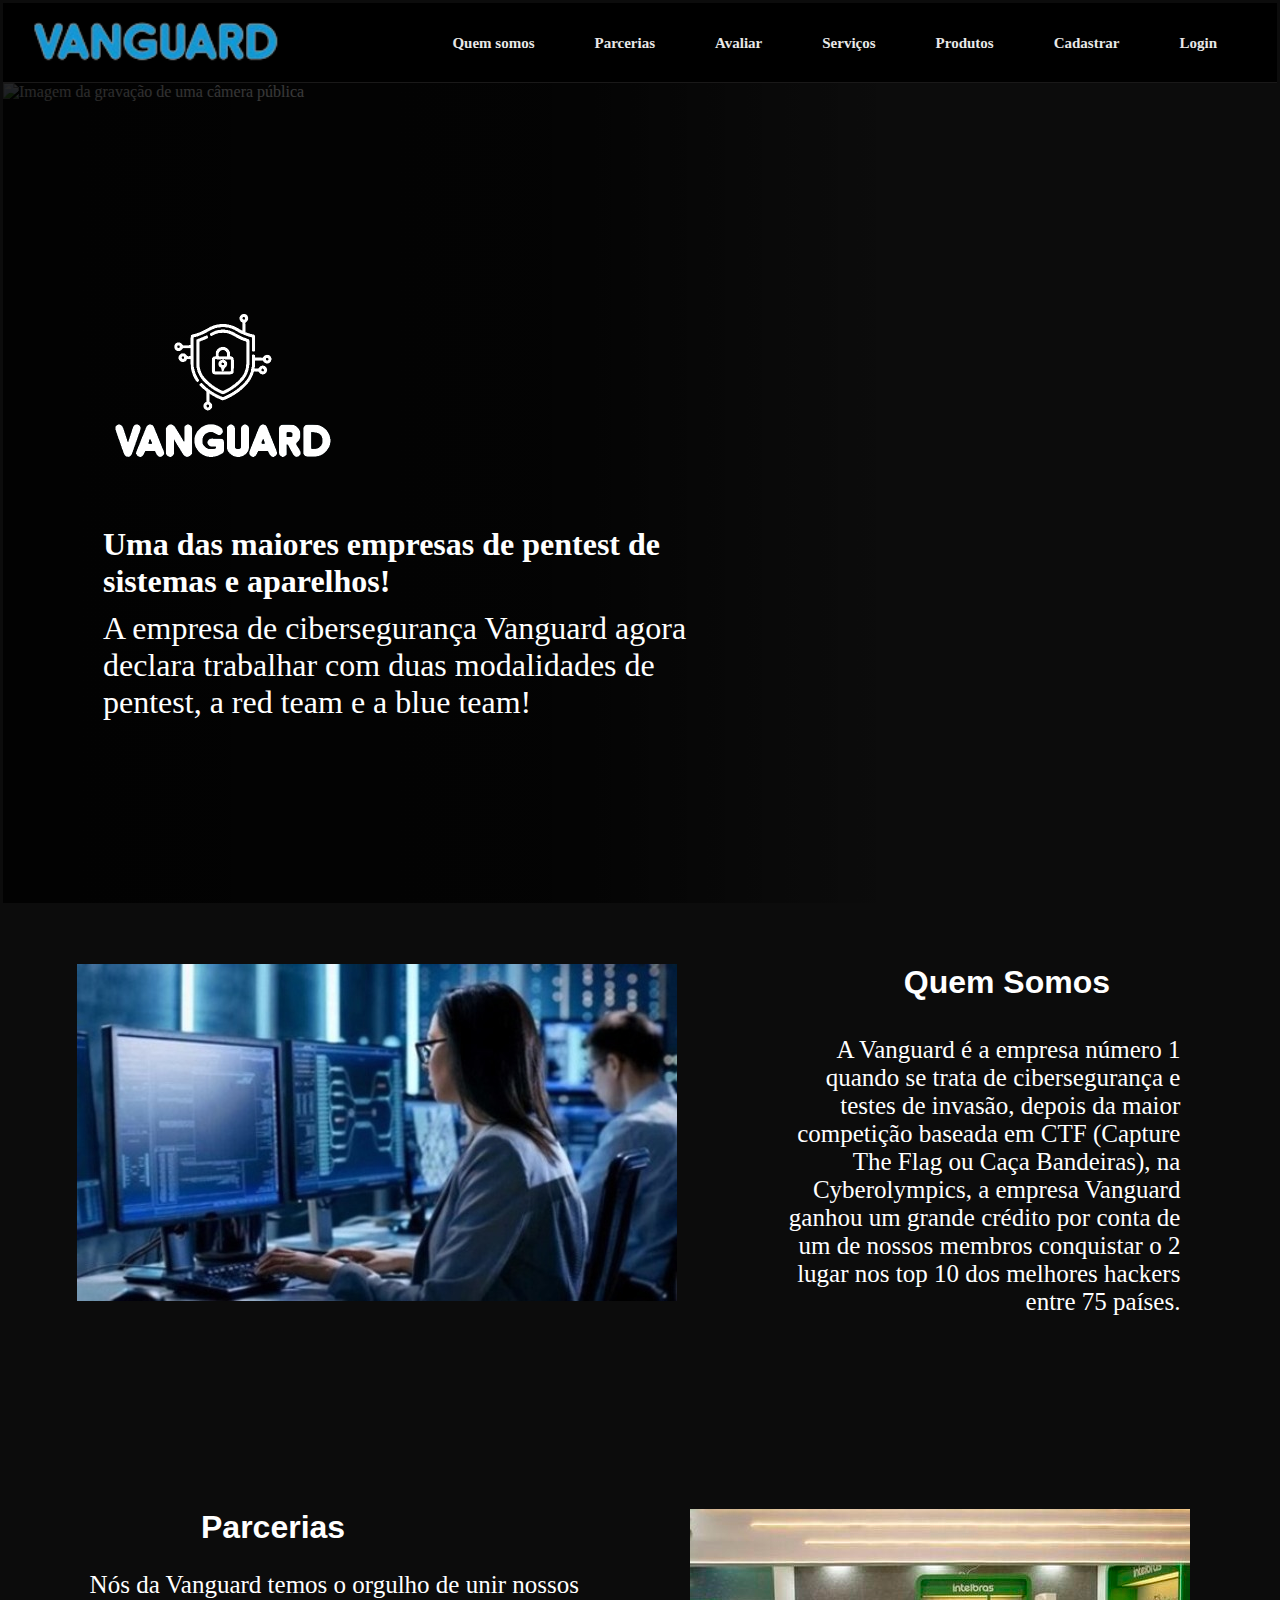
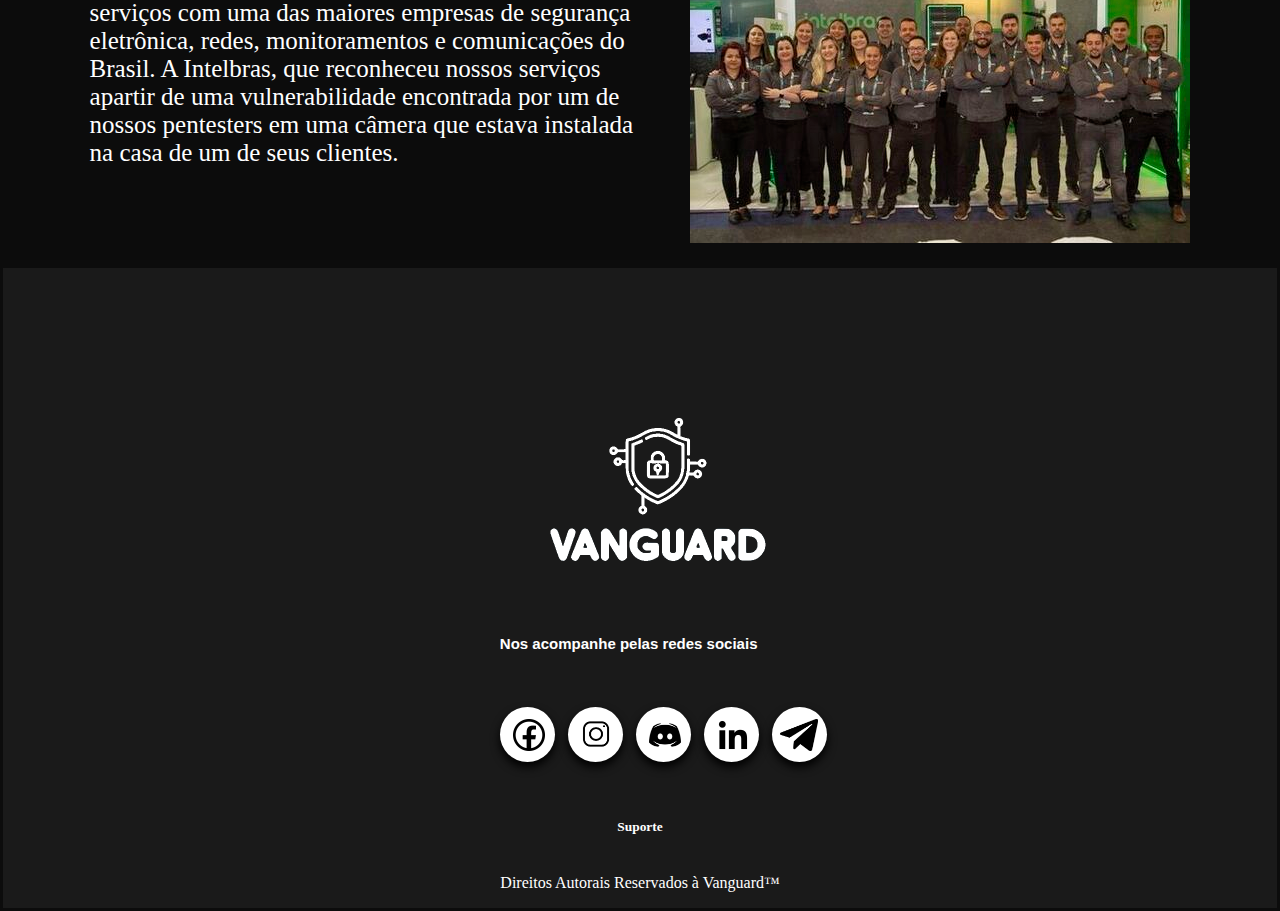
==== index.html @ 25ab02f2 "Add files via upload" ====
<!DOCTYPE html>
<html lang="pt-br">

<head>
    <meta charset="UTF-8">
    <meta name="viewport" content="width=device-width, initial-scale=1.0">
    <title>Vanguard | Segurança eletrônica e testes de segurança</title>
    <link rel="shortcut icon" href="src/imagem/icones/escudo.png" type="image/x-icon">
    <link rel="stylesheet" href="src/css/index.css">
    <link rel="stylesheet" href="src/css/style-index.css">
    <link rel="stylesheet" href="src/css/responsividade/responsivo.css">
    <link href="https://fonts.cdnfonts.com/css/milestone-one" rel="stylesheet">
    <link href="https://fonts.cdnfonts.com/css/codygoon" rel="stylesheet">

</head>

<body>
    <header class="cabecalho">
        <div class="logo">
            <img src="src/imagem/logos/VanguardLogo - titulo.png" alt="Logo da Vanguard" />
        </div>

        <button id="OpenMenu">&#9776;</button>

        <nav id="menu">
            <button id="CloseMenu">X</button>
            <ul class="menu">
                <li>
                    <a class="btn-quem-somos" href="#quem-somos" onclick="scrollToSection('quem-somos')">Quem somos</a>

                </li>
                <li>
                    <a class="btn-parcerias" href="#parcerias">Parcerias</a>
                </li>
                <li>
                    <a class="btn-avaliar" href="#avaliar">Avaliar</a>
                </li>
                <li>
                    <a class="btn-servicos" href="servicos.html">Serviços</a>
                </li>
                <li>
                    <a href="produtos.html" target="_blank">Produtos</a>
                </li>
                <li>
                    <a href="cadastro.html"> Cadastrar</a>
                </li>
                <li>
                    <a class="btn-login" href="login.html">Login</a>
                </li>

            </ul>
        </nav>
    </header>
    <main class="home" id="home">

        <img class="imagem-fundo" src="src/imagem/fundo_cascavel.jpeg" alt="Imagem da gravação de uma câmera pública">

        <div class="informacoes">

            <img src="src/imagem/logos/VanguardLogo-Escuro.png" alt="Logo da Vanguard com o escudo eletrônico">
            <h1 class="titulo">
                Uma das maiores empresas de pentest de sistemas e aparelhos!
            </h1>
            <p class="texto">
                A empresa de cibersegurança Vanguard agora declara trabalhar com duas modalidades de pentest, a red team e a blue team!
            </p>
        </div>

    </main>


    <section class="sessoes">
        <div class="quem-somos">
            <img class="equipe-vanguard" src="src/imagem/equipe1.png"
                alt="equipe da Vanguard testando vulnerabilidades">

            <div class="group">
                <h1 class="titulo-quem-somos" id="quem-somos">
                    Quem Somos
                </h1>
                <p class="texto">
                    A Vanguard é a empresa número 1 quando se trata de cibersegurança e testes de invasão, depois da
                    maior
                    competição baseada em CTF (Capture The Flag ou Caça Bandeiras), na Cyberolympics, a empresa Vanguard
                    ganhou um
                    grande crédito por conta de um de nossos membros conquistar o 2 lugar nos top 10 dos melhores
                    hackers entre
                    75 países.
                </p>
            </div>
        </div>
        <div class="parcerias">
            <img class="parcerias-img" src="src/imagem/parceria.jpg" alt="Equipe da Intelbras">
            <h1 class="titulo-parcerias" id="parcerias">Parcerias</h1>
            <p class="texto">
                Nós da Vanguard temos o orgulho de unir nossos serviços com uma das maiores empresas de segurança
                eletrônica, redes, monitoramentos e comunicações do Brasil. A Intelbras, que reconheceu nossos serviços
                apartir de uma vulnerabilidade encontrada por um de nossos pentesters em uma câmera que estava instalada
                na casa de um de seus clientes.
            </p>
        </div>



    </section>

    <footer class="roda-pe">

        <img src="src/imagem/logos/VanguardLogo-Escuro.png" alt="logo da Vanguard" class="logo">



        <h5 class="subtitulo">
            Nos acompanhe pelas redes sociais
        </h5>


        <div class="social_media">

            <a href="facebook link" id="facebook" title="Facebook" target="_blank"><img
                    src="src/imagem/icones/Facebook.png" alt="botão do perfil do facebook da Vanguard"></a>

            <a href="instagram link" id="instagram" title="Instagram" target="_blank"><img
                    src="src/imagem/icones/instagram.png" alt="botão do perfil do instagram da Vanguard"></a>

            <a href="discord" title="discord" id="discord" target="_blank"><img src="src/imagem/icones/discord.png"
                    alt="botão do chat do discord da Vanguard "></a>

            <a href="linkedin" title="linkedin" id="linkedin" target="_blank"><img src="src/imagem/icones/linkedin.png"
                    alt="botão do perfil do linkedin da Vanguard"></a>

            <a href="telegram" title="telegram" id="telegram" target="_blank"><img src="src/imagem/icones/telegram.png"
                    alt="botão do chat do telegram da Vanguard"></a>

        </div>
        <div class="opcoes">
            <div class="lista">
                <a href="mailto:g3hunterbugs@gmail.com?subject=Mensagem para Vanguard de um cliente&body=Preciso de ajuda">
                    <h6>Suporte</h6>
                </a>
            </div>
        </div>
        </div>
        <p id="copyright">
            Direitos Autorais Reservados à Vanguard&#8482;
        </p>
    </footer>
    <script src="src/js/index.js"></script>
    <script src="src/js/avaliar.js"></script>
</body>

</html>
---- src/css/index.css ----
* {
    margin: 0;
    padding: 0;
    box-sizing: border-box;
}
body {
    overflow-x: hidden;
    background: black;
    margin: 3px;
    flex: 1 1 100vw;
    flex-wrap: wrap;
}

ul {
    list-style: none;
}

a {
    text-decoration: none;
    color: inherit;
}

#OpenMenu, #CloseMenu {
    border: none;
    background: none;
    font-size: 30px;
    font-weight: bold;
    padding: 0px 5px 0px 5px;
    cursor: pointer;
    display: none;
}
---- src/css/style-index.css ----
body {
    background-color: rgb(12, 12, 12);
    color: #fff;
}

html {
    scroll-behavior: smooth;
}

.cabecalho {
    height: 80px;
    background-color: rgb(0, 0, 0);
    display: flex;
    flex: 1 1 100vw;
    justify-content: space-between;
    align-items: center;
    padding: 0 30px;
    border-bottom: 1px solid rgb(26, 25, 25);
}

.cabecalho .logo {
    display: flex;
    gap: 30px;
    height: 55px;
}

.cabecalho .menu {
    display: flex;
    flex: 1 1 200px;
    align-items: center;
    justify-content: flex-end;
}


.cabecalho .menu li a {
    padding: 30px;
    color: #e8e8e8;
    font-weight: bolder;
    font-size: 15px;
    font-family: 'Codygoon';
}

.cabecalho .menu li a:hover {
    border-bottom: 2px solid white;

}

.home {
    display: flex;
    position: relative;
    min-height: calc(100vh - 80px);
    overflow: hidden;
}

.home::before {
    content: "";
    position: absolute;
    top: 0;
    left: 0;
    width: 100%;
    height: 100%;
    opacity: 1;
    z-index: 1;
}



.home::after {
    content: '';
    position: absolute;
    height: 100%;
    width: 100%;
    background: linear-gradient(90deg, rgba(0, 0, 0, .85), rgba(0, 0, 0, .7) 45%, transparent 70%);
}

.home .imagem-fundo {
    width: 100%;
    object-fit: cover;
}


.home:hover::before {
    background-color: rgba(0, 0, 0, 0);
}


.home .informacoes {
    position: absolute;
    z-index: 1;
    min-height: calc(100vh - 80px);
    display: flex;
    flex-direction: column;
    justify-content: center;
    gap: 10px;
    padding: 80px 80px 80px 100px;
    max-width: 780px;
}

.home .informacoes img {
    max-width: 250px;
}

.home .informacoes .titulo {
    font-family: 'Codygoon';

}

.home .informacoes .texto {
    font-family: 'Milestone One';
    font-size: xx-large;
}

.sessoes {
    margin: 2%;
}

.btn-quem-somos {

    transition: transform 0.5s ease-in-out;

}

.sessoes .quem-somos .titulo-quem-somos {
    text-align: center;
    margin-left: 60%;
    border-radius: 6px;
    font-family: 'Codygoon', sans-serif;
    margin-top: 5%;
}

.sessoes .quem-somos .texto {
    border-radius: 6px;
    text-align: right;
    font-size: larger;
    margin-top: 2%;
    margin-left: 60%;
    padding: 10px 10px 10px 10px;
    font-family: 'Milestone One';
}

.sessoes .quem-somos .equipe-vanguard {
    float: left;
    transition: transform 0.5s ease-out;
    margin-bottom: 9%;
    margin-left: 4%;
    position: relative;

}

.sessoes .quem-somos .equipe-vanguard:hover {

    transform: translateY(-5px);
    transition: 0.5s ease, transform 0.5s ease;
    box-shadow: 5px 5px 10px rgb(11, 81, 220);
    transform: scale(1.1);
}

.sessoes .group .texto {
    display: flex;
    margin-right: 5%;
    font-size: 25px;
    gap: 32px;
}

.sessoes .parcerias .titulo-parcerias {
    text-align: center;
    padding-top: 15%;
    margin-right: 60%;
    border-radius: 6px;
    font-family: 'Codygoon', sans-serif;
}


.sessoes .parcerias .texto {
    text-align: left;
    font-size: 25px;
    margin-top: 2%;
    margin-right: 50%;
    margin-left: 5%;
    font-family: 'Milestone One';
}

.sessoes .parcerias .parcerias-img {
    float: right;
    margin-top: 15%;
    margin-bottom: 2%;
    margin-right: 5%;
    transition: transform 0.5s ease-out;
    position: relative;
}


.sessoes .parcerias .parcerias-img:hover {
    transform: translateY(-5px);
    transition: 0.5s ease, transform 0.5s ease;
    box-shadow: 5px 5px 10px rgb(0, 167, 42);
    transform: scale(1.1);
}

/*avaliação início*/

.sessoes .avaliar .titulo {
    display: flex;
    justify-content: center;
    align-items: center;
    font-family: 'Codygoon';
    margin-top: 20%;
    font-size: 4pc;
}

.sessoes .avaliar .avaliacao {
    display: flex;
    justify-content: center;
}

.sessoes .avaliar .avaliacao .star-icon {
    list-style-type: none;
    font-size: 3pc;
    cursor: pointer;
    color: #FFE500;
}

.sessoes .avaliar .avaliacao .star-icon::before {
    content: "\2606";
    /*cheio*/
}

.sessoes .avaliar .avaliacao:hover .star-icon::before {
    content: "\2605";
}

.sessoes .avaliar .avaliacao .star-icon:hover~.star-icon::before {
    content: "\2606";
}



/*avaliação fim*/

/*parte 1*/

.sessoes .comentarios,
.sessoes .comentarios2 {
    display: grid;
    background: rgb(0, 0, 0);
    background: linear-gradient(0deg, rgba(0, 0, 0, 1) 0%, rgba(0, 6, 15, 1) 53%, rgba(0, 8, 25, 1) 100%);
    margin: 5px;
    margin-top: 50px;
    border-radius: 5px;
    border: 1px solid #fff;
}

.sessoes .comentarios .usuario1 .foto,
.sessoes .comentarios2 .usuario1 .foto {
    position: relative;
    display: flex;
    z-index: 1000;
    top: -60px;
    margin-left: 13px;
    width: 85px;
    height: 85px;
    border-radius: 50%;
    border: 2px solid #fff;
}

.sessoes.comentarios .usuario1 .efeito,
.sessoes .comentarios2 .usuario1 .efeito {
    border-radius: 30px;
    width: 100%;
    height: 100%;
    display: flex;
    justify-content: center;
    align-items: center;
    z-index: -2;

}



.sessoes .comentarios .usuario1 .efeito::after,
.sessoes .comentarios2 .usuario1 .efeito::after {
    content: '';
    display: block;
    width: 25px;
    height: 25px;
    padding-top: 3%;
    padding-left: 3%;
    background-color: rgb(59, 137, 254);
    border-radius: 4px;
}

.sessoes .comentarios .usuario1 .efeito2::after,
.sessoes .comentarios2 .usuario1 .efeito2::after {
    content: '';
    position: relative;
    display: flex;
    width: 25px;
    height: 25px;
    margin-top: -7%;
    margin-left: 5%;
    padding-right: 1%;
    padding-bottom: 1pc;
    background-color: #0010bc;
    border-radius: 4px;
}




.sessoes .comentarios .usuario1 .nome,
.sessoes .comentarios2 .usuario1 .nome {
    display: flex;
    justify-content: center;
    margin-top: -2%;
    margin-bottom: 5%;
    font-size: 25px;
    font-family: 'codygoon';

}

.sessoes .comentarios .usuario1 .estrela,
.sessoes .comentarios2 .usuario1 .estrela {
    display: flex;
    color: #FFE500;
    justify-content: center;
    align-items: center;
}

.sessoes .comentarios .usuario1 .comentario,
.sessoes .comentarios2 .usuario1 .comentario {
    margin: 2px 1px 2px 1px;
    margin-top: 3%;
    justify-content: center;
    text-align: center;
    align-items: center;
    margin-bottom: 2%;
    font-family: 'Milestone One';
    font-size: 20px;
}

/* parte 2*/

.roda-pe {
    height: 40pc;
    display: grid;
    margin: auto;
    width: 100%;
    padding-top: 3%;
    flex: 1 1 100vw;
    background-color: #1a1a1a;
}

.roda-pe .opcoes {
    display: flex;
    justify-content: center;
}



.roda-pe .opcoes .lista {
    display: flex;
    font-size: 20px;
    font-family: 'Codygoon';
    justify-content: center;
    text-align: center;
    align-items: center;

}

.roda-pe .opcoes .lista a {
    margin: 1pc;
    margin-bottom: 2pc;
    margin-top: 2pc;
}

.roda-pe .opcoes .lista a:hover {
    transform: translateY(-5px);
    transition: background-color 0.2s ease, transform 0.2s ease;
}

.roda-pe .logo {
    margin-left: 42%;
    margin-top: 4pc;
    width: 250px;
}



.roda-pe .social_media {
    display: flex;
    position: relative;
    align-items: center;
    margin-left: 38%;
}

.roda-pe .subtitulo {
    display: flex;
    margin-left: 39%;
    margin-bottom: 2pc;
    font-size: 15px;
    text-align: center;
    font-family: 'Codygoon', sans-serif;

}

.roda-pe .social_media a {
    position: relative;
    display: flex;
    margin-left: 13px;
    margin-bottom: 10px;
    justify-content: center;
    align-items: center;
    text-align: center;
    padding: 2px 2px 1px 5px;
    background-color: #ffffff;
    width: 55px;
    height: 55px;
    border-radius: 50%;
    box-shadow: 0 5px 10px rgb(0, 0, 0);
}

.roda-pe .social_media img {
    height: 2pc;

}

.roda-pe .social_media #telegram img {
    margin-right: 5px;

}

.roda-pe .social_media #facebook:hover {
    transform: scale(1.1);
    /*
    background: rgb(255, 255, 255);
    background: linear-gradient(31deg, rgba(255, 255, 255, 1) 0%, rgba(98, 223, 255, 1) 23%, rgba(0, 172, 255, 1) 44%, rgba(47, 128, 255, 1) 74%, rgba(81, 91, 255, 1) 100%);
    */
    background: rgb(64, 167, 255);
    background: linear-gradient(35deg, rgba(64, 167, 255, 1) 0%, rgba(0, 82, 255, 1) 100%);
}

.roda-pe .social_media #instagram:hover {
    transform: scale(1.1);
    background: rgb(255, 209, 0);
    background: linear-gradient(23deg, rgba(255, 209, 0, 1) 0%, rgba(255, 136, 0, 1) 22%, rgba(227, 4, 4, 1) 53%, rgba(185, 6, 178, 1) 78%);
}

.roda-pe .social_media #discord:hover {
    transform: scale(1.1);
    background: rgb(87, 81, 255);
    background: linear-gradient(35deg, rgba(87, 81, 255, 1) 0%, rgba(157, 95, 255, 1) 100%);
}

.roda-pe .social_media #linkedin:hover {
    transform: scale(1.1);
    background: rgb(32, 104, 255);
    background: linear-gradient(35deg, rgba(32, 104, 255, 1) 0%, rgba(69, 60, 255, 1) 100%);
}

.roda-pe .social_media #telegram:hover {
    transform: scale(1.1);
    background: rgb(64, 187, 255);
    background: linear-gradient(35deg, rgba(64, 187, 255, 1) 0%, rgba(0, 147, 255, 1) 100%);
}

/*
 Cores que variam de acordo com a rede social (sombra da imagem)
*/

.roda-pe .social_media #facebook:hover img {
    transform: scale(1.1);
    transition: 0.3s ease, transform 0.3s ease;
    filter: drop-shadow(3px 3px rgb(5, 98, 144));
}

.roda-pe .social_media #instagram:hover img {
    transform: scale(1.1);
    transition: 0.3s ease, transform 0.3s ease;
    filter: drop-shadow(3px 3px rgb(95, 32, 32));
}


.roda-pe .social_media #discord:hover img {
    transform: scale(1.1);
    transition: 0.3s ease, transform 0.3s ease;
    filter: drop-shadow(3px 3px rgb(57, 32, 95));
}

.roda-pe .social_media #linkedin:hover img {
    transform: scale(1.1);
    transition: 0.3s ease, transform 0.3s ease;
    filter: drop-shadow(3px 3px rgb(32, 36, 95));
}

.roda-pe .social_media #telegram:hover img {
    transform: scale(1.1);
    transition: 0.3s ease, transform 0.3s ease;
    filter: drop-shadow(3px 3px rgb(22, 68, 105));
}



.roda-pe #copyright {
    font-family: 'Codygoon';
    color: #fff;
    text-align: center;
}
---- src/css/responsividade/responsivo.css ----
@media only screen and (max-width: 717px) {

    header {
        order: 0;
    }

    main {
        height: auto;
        order: 1;
    }

    footer {
        order: 3;
    }
}


@media only screen and (max-width: 1245) {
    * {
        overflow-x: hidden;
    }

}

/* maior*/
@media only screen and (max-width: 1250px) {

    body {
        overflow-x: hidden;
    }

    #OpenMenu,
    #CloseMenu {
        display: block;
    }

    #OpenMenu {
        margin-left: auto;
        color: white;
    }

    #CloseMenu {
        position: fixed;
        right: 15px;
        top: 15px;
        color: white;
    }

    #menu {
        z-index: 2;
        position: absolute;
        flex-direction: column;
        width: 100vw;
        height: 200%;
        background: rgb(0, 26, 36);
        background: linear-gradient(90deg, rgba(0, 26, 36, 1) 0%, rgba(16, 16, 16, 1) 49%, rgba(0, 26, 36, 1) 100%);
        align-items: center;
        font-size: medium;
        display: none;
        opacity: 1;
        transition: 0.3s;
    }


    #menu .menu {
        margin: 26px;
        margin-bottom: 90px;
        flex-direction: column;
    }

    #menu .menu li {
        display: flex;
        padding: 5px;
        justify-content: center;
    }

    #menu .menu li:hover {
        font-family: 'Codygoon', sans-serif;
        border-radius: 20px;
        background-color: rgba(0, 36, 40, 0.258);
        transform: translateY(10px);
        transition: background-color 0.2s ease, transform 0.2s ease;
    }


    .cabecalho .logo {
        height: 50px;

    }

    .home::after {
        content: '';
        position: absolute;
        height: 100%;
        width: 100%;
        background: linear-gradient(90deg, rgba(0, 0, 0, .85), rgba(0, 0, 0, .7) 80%, transparent 100%);

    }

    .home .imagem-fundo {
        height: 50pc;

    }

    .home .informacoes {
        padding: 5px;
    }

    .home .informacoes .texto,
    .home .informacoes .titulo {
        padding-right: 10%;
        padding: 3%;
    }

    .sessoes .quem-somos {
        display: grid;
    }


    .sessoes .quem-somos .equipe-vanguard {
        height: 200px;
        margin-top: 3%;
        margin-left: 12%;
    }

    .sessoes .quem-somos .texto,
    .sessoes .quem-somos .titulo-quem-somos {
        margin-left: 1pc;
        text-align: center;
        justify-content: center;
        align-items: center;
    }

    .sessoes .quem-somos .titulo-quem-somos {
        margin-left: 1pc;

    }

    .sessoes .parcerias {
        display: grid;
    }

    .sessoes .parcerias .titulo-parcerias,
    .sessoes .parcerias .texto {
        margin-right: 1pc;
        text-align: center;
        justify-content: center;
        align-items: center;
    }

    .sessoes .parcerias .titulo-parcerias {
        margin-left: 1pc;

    }

    .sessoes .avaliar .titulo {
        font-size: 50px;

    }

    .sessoes .parcerias .parcerias-img {
        height: 250px;
        margin-left: 3pc;
    }

    .sessoes .comentarios,
    .sessoes .comentarios2 {
        display: grid;
    }

    .sessoes .comentarios .usuario1 .foto,
    .sessoes .comentarios2 .usuario1 .foto {
        justify-content: center;
        align-items: center;
        margin-top: 8%;
        margin-left: 40%;
    }

    .sessoes .comentarios .usuario1 .efeito::after,
    .sessoes .comentarios2 .usuario1 .efeito::after {
        display: flex;
        margin-left: 50%;
        margin-top: 3%;
        padding-right: 4%;
        height: 8px;
        border-radius: 40px;
    }



    .sessoes .comentarios .usuario1 .efeito2::after,
    .sessoes .comentarios2 .usuario1 .efeito2::after {
        display: flex;
        margin-bottom: 10%;
        margin-left: 38%;
        margin-top: -20%;
        padding-left: 8%;
        height: 8px;
        border-radius: 40px;
    }


    .roda-pe {
        display: grid;
        margin: 2px;
        align-items: center;
        justify-content: center;
        padding: 1pc;
    }

    .roda-pe .logo {
        justify-content: center;
        align-items: center;
        margin-left: 7pc;

    }

    .roda-pe .social_media {
        width: 50%;
        margin-left: 7pc;
        justify-content: center;
        align-items: center;
    }

    .roda-pe .subtitulo {
        margin-left: 4pc;
    }

    .roda-pe .social_media a {
        padding: 1px 9px 2px 9px;
        width: 50px;
        height: 50px;
    }

    .roda-pe .social_media img {
        justify-content: center;
        align-items: center;
    }

}


@media only screen and (max-width: 718px) {
    body {
        overflow-x: hidden;
    }

    .cabecalho .logo {
        height: 30px;
    }


}

@media only screen and (max-width: 717px) {
    .roda-pe {
        height: 150px;
    }

}

@media only screen and (max-width:700px) {
    body {
        overflow-x: hidden;
    }
    .roda-pe {
        height: 40pc;
    }
}
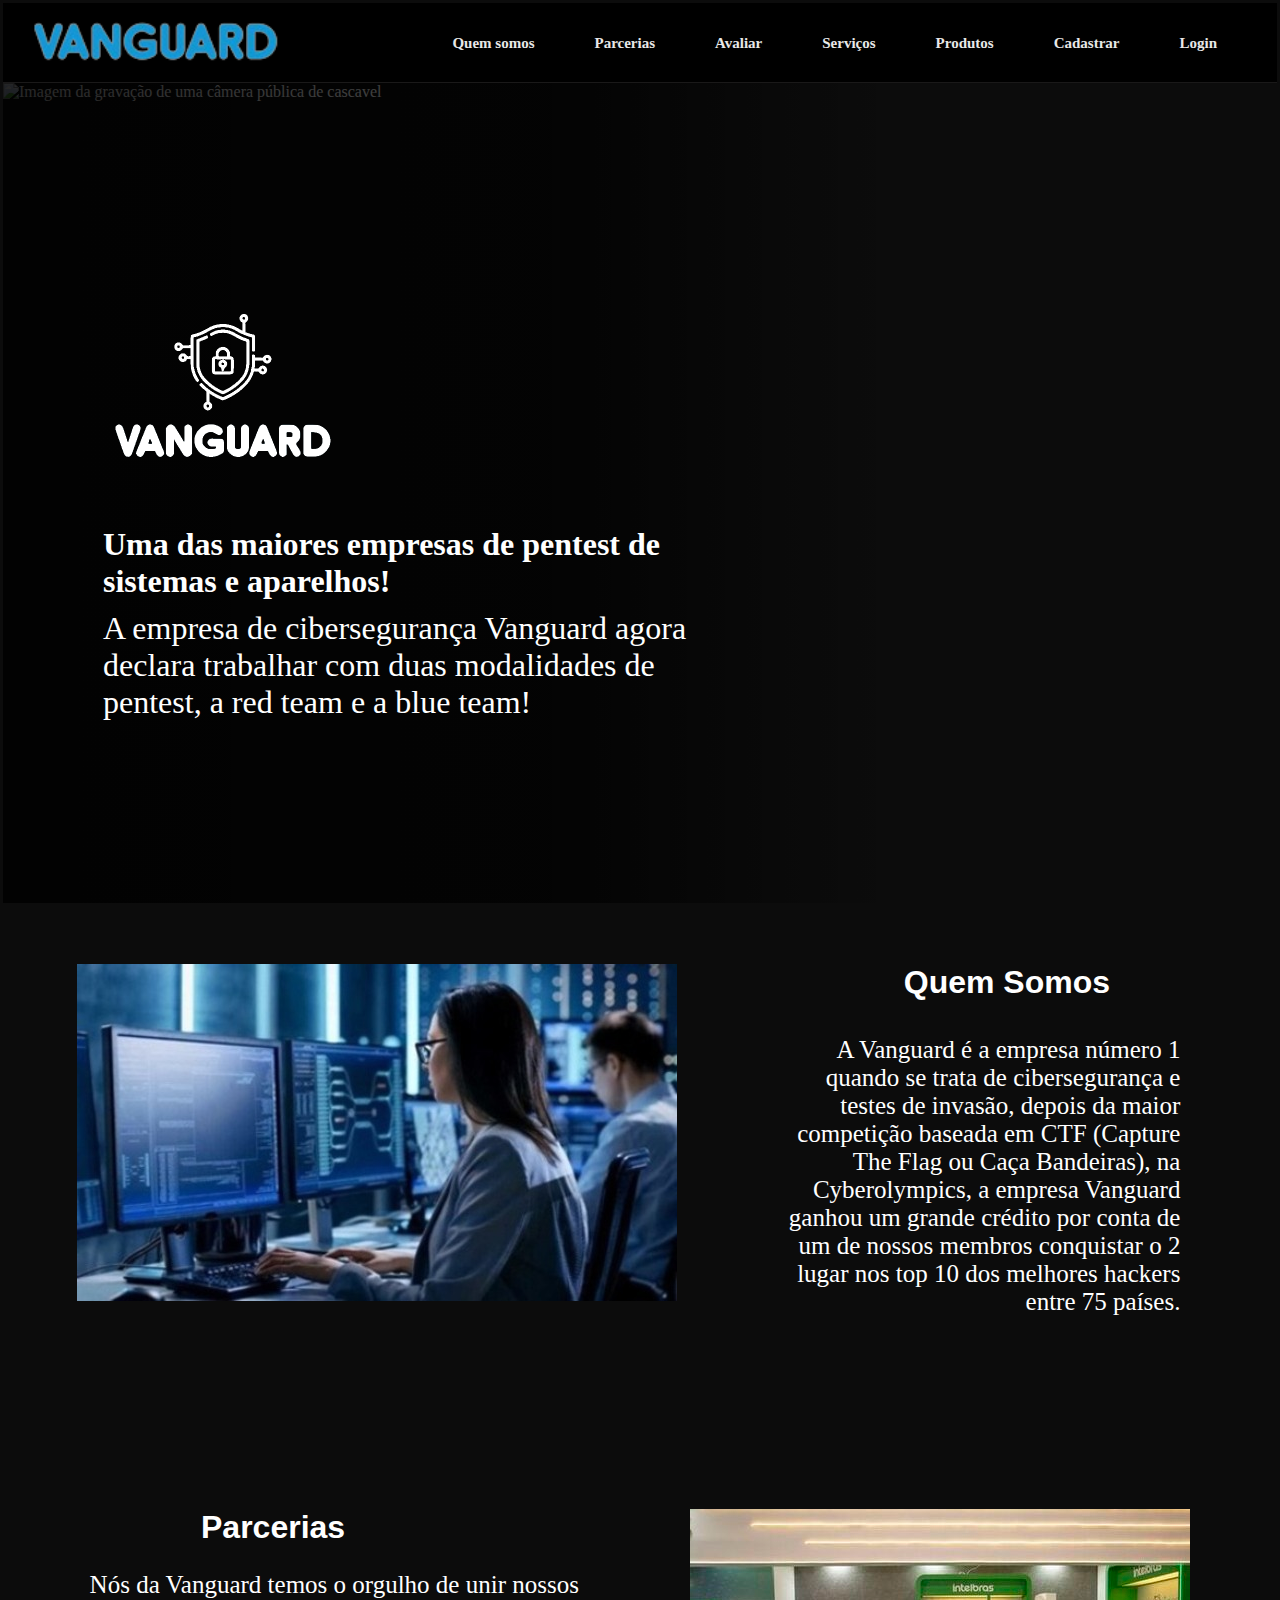
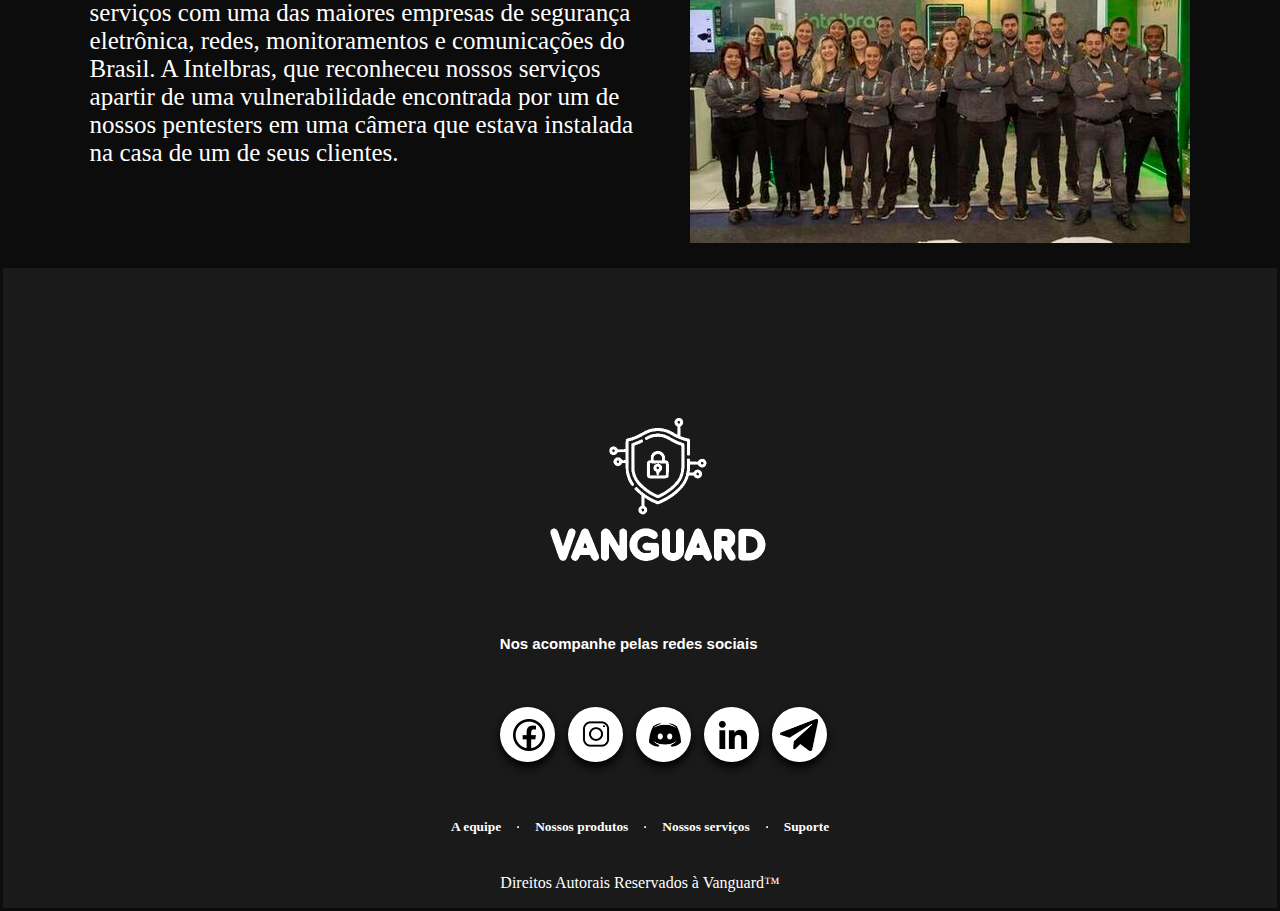
==== commit b44facfa: "07.07" ====
--- a/index.html
+++ b/index.html
@@ -33,10 +33,10 @@
                     <a class="btn-parcerias" href="#parcerias">Parcerias</a>
                 </li>
                 <li>
-                    <a class="btn-avaliar" href="#avaliar">Avaliar</a>
+                    <a class="btn-avaliar" href="avaliar.html" target="_blank">Avaliar</a>
                 </li>
                 <li>
-                    <a class="btn-servicos" href="servicos.html">Serviços</a>
+                    <a class="btn-servicos" href="servicos.html" target="_blank">Serviços</a>
                 </li>
                 <li>
                     <a href="produtos.html" target="_blank">Produtos</a>
@@ -47,13 +47,13 @@
                 <li>
                     <a class="btn-login" href="login.html">Login</a>
                 </li>
-
             </ul>
         </nav>
     </header>
     <main class="home" id="home">
 
-        <img class="imagem-fundo" src="src/imagem/fundo_cascavel.jpeg" alt="Imagem da gravação de uma câmera pública">
+        <img class="imagem-fundo" src="src/imagem/Fundo/fundo-index.jpeg"
+            alt="Imagem da gravação de uma câmera pública de cascavel">
 
         <div class="informacoes">
 
@@ -62,7 +62,8 @@
                 Uma das maiores empresas de pentest de sistemas e aparelhos!
             </h1>
             <p class="texto">
-                A empresa de cibersegurança Vanguard agora declara trabalhar com duas modalidades de pentest, a red team e a blue team!
+                A empresa de cibersegurança Vanguard agora declara trabalhar com duas modalidades de pentest, a red team
+                e a blue team!
             </p>
         </div>
 
@@ -71,7 +72,7 @@
 
     <section class="sessoes">
         <div class="quem-somos">
-            <img class="equipe-vanguard" src="src/imagem/equipe1.png"
+            <img class="equipe-vanguard" src="src/imagem/extra/equipe1.png"
                 alt="equipe da Vanguard testando vulnerabilidades">
 
             <div class="group">
@@ -90,7 +91,7 @@
             </div>
         </div>
         <div class="parcerias">
-            <img class="parcerias-img" src="src/imagem/parceria.jpg" alt="Equipe da Intelbras">
+            <img class="parcerias-img" src="src/imagem/extra/parceria.jpg" alt="Equipe da Intelbras">
             <h1 class="titulo-parcerias" id="parcerias">Parcerias</h1>
             <p class="texto">
                 Nós da Vanguard temos o orgulho de unir nossos serviços com uma das maiores empresas de segurança
@@ -100,10 +101,7 @@
             </p>
         </div>
 
-
-
     </section>
-
     <footer class="roda-pe">
 
         <img src="src/imagem/logos/VanguardLogo-Escuro.png" alt="logo da Vanguard" class="logo">
@@ -120,10 +118,11 @@
             <a href="facebook link" id="facebook" title="Facebook" target="_blank"><img
                     src="src/imagem/icones/Facebook.png" alt="botão do perfil do facebook da Vanguard"></a>
 
-            <a href="instagram link" id="instagram" title="Instagram" target="_blank"><img
-                    src="src/imagem/icones/instagram.png" alt="botão do perfil do instagram da Vanguard"></a>
+            <a href="https://www.instagram.com/vanguard_security.oficial/" id="instagram" title="Instagram"
+                target="_blank"><img src="src/imagem/icones/instagram.png"
+                    alt="botão do perfil do instagram da Vanguard"></a>
 
-            <a href="discord" title="discord" id="discord" target="_blank"><img src="src/imagem/icones/discord.png"
+            <a href="https://discord.gg/BpMEzwTf" title="discord" id="discord" target="_blank"><img src="src/imagem/icones/discord.png"
                     alt="botão do chat do discord da Vanguard "></a>
 
             <a href="linkedin" title="linkedin" id="linkedin" target="_blank"><img src="src/imagem/icones/linkedin.png"
@@ -135,7 +134,24 @@
         </div>
         <div class="opcoes">
             <div class="lista">
-                <a href="mailto:g3hunterbugs@gmail.com?subject=Mensagem para Vanguard de um cliente&body=Preciso de ajuda">
+                <a href="equipe.html">
+                    <h6>
+                        A equipe
+                    </h6>
+                </a>
+                <hr />
+                <a href="produtos.html">
+                    <h6>
+                        Nossos produtos
+                    </h6>
+                </a>
+                <hr />
+                <a href="serviços.html">
+                    <h6>Nossos serviços</h6>
+                </a>
+
+                <hr />
+                <a href="mailto:vanguard.seguranca.oficial@gmail.com">
                     <h6>Suporte</h6>
                 </a>
             </div>
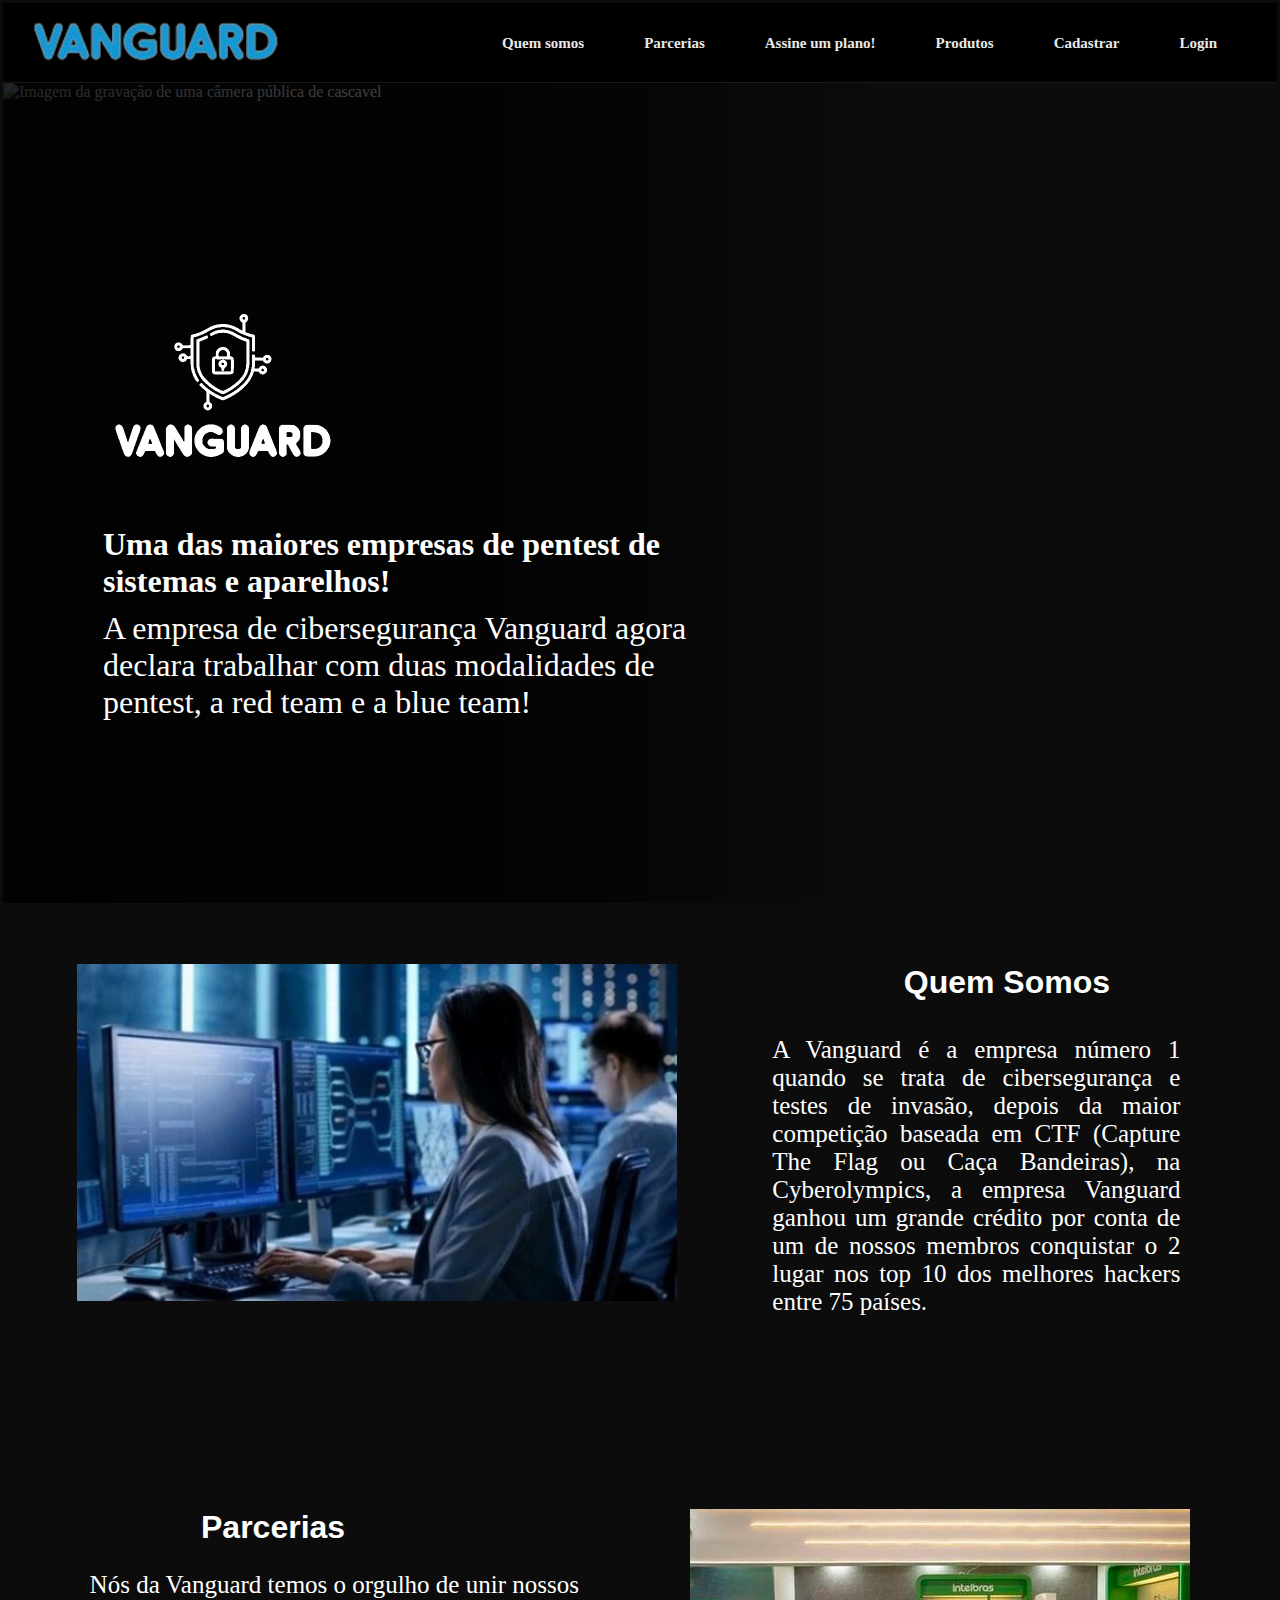
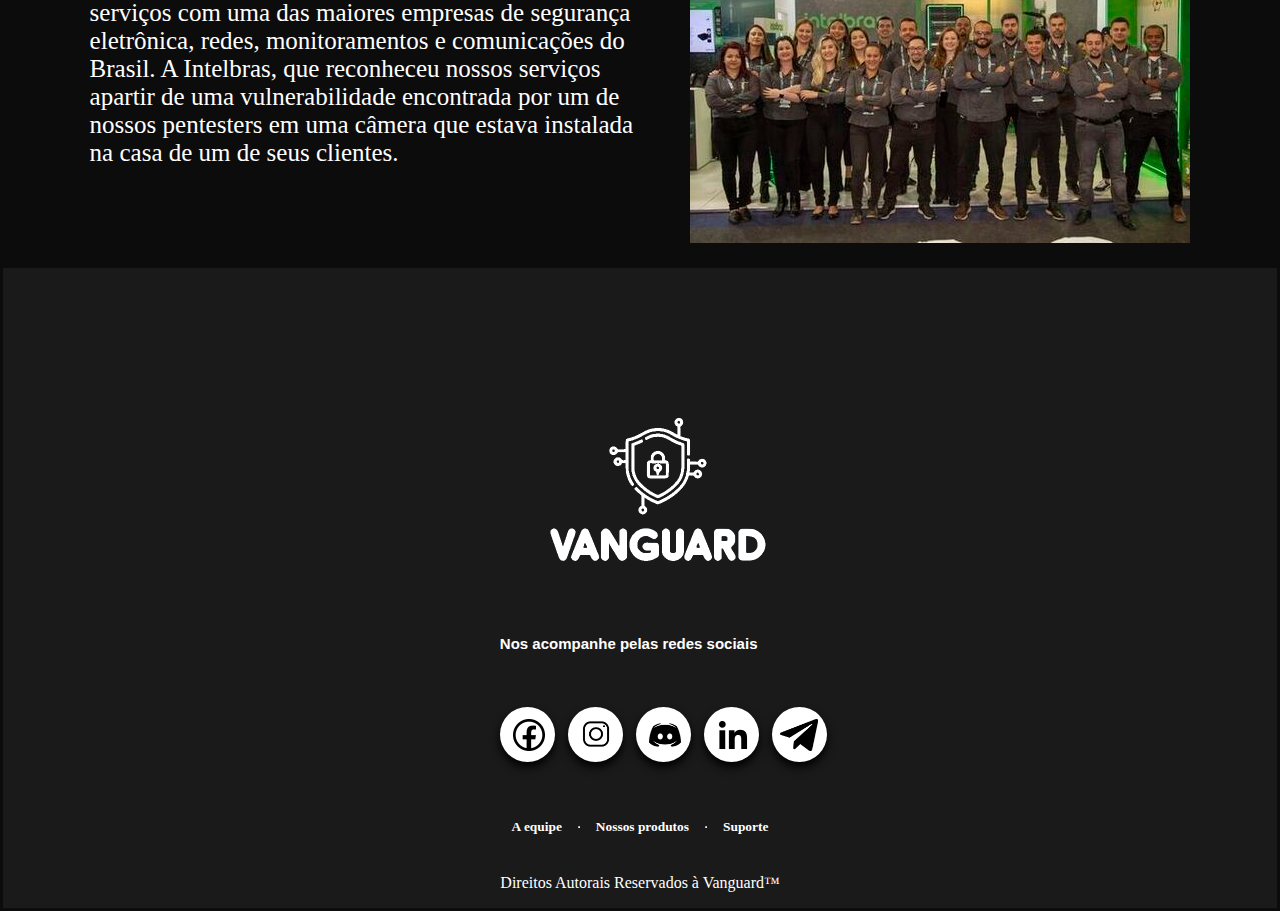
==== commit ee7cec11: "25.10" ====
--- a/index.html
+++ b/index.html
@@ -11,6 +11,7 @@
     <link rel="stylesheet" href="src/css/responsividade/responsivo.css">
     <link href="https://fonts.cdnfonts.com/css/milestone-one" rel="stylesheet">
     <link href="https://fonts.cdnfonts.com/css/codygoon" rel="stylesheet">
+    
 
 </head>
 
@@ -33,16 +34,13 @@
                     <a class="btn-parcerias" href="#parcerias">Parcerias</a>
                 </li>
                 <li>
-                    <a class="btn-avaliar" href="avaliar.html" target="_blank">Avaliar</a>
+                    <a class="btn-avaliar" href="formulario.php" target="_blank">Assine um plano!</a>
                 </li>
                 <li>
-                    <a class="btn-servicos" href="servicos.html" target="_blank">Serviços</a>
+                    <a href="formulario.php" target="_blank">Produtos</a>
                 </li>
                 <li>
-                    <a href="produtos.html" target="_blank">Produtos</a>
-                </li>
-                <li>
-                    <a href="cadastro.html"> Cadastrar</a>
+                    <a href="formulario.php"> Cadastrar</a>
                 </li>
                 <li>
                     <a class="btn-login" href="login.html">Login</a>
@@ -118,11 +116,10 @@
             <a href="facebook link" id="facebook" title="Facebook" target="_blank"><img
                     src="src/imagem/icones/Facebook.png" alt="botão do perfil do facebook da Vanguard"></a>
 
-            <a href="https://www.instagram.com/vanguard_security.oficial/" id="instagram" title="Instagram"
-                target="_blank"><img src="src/imagem/icones/instagram.png"
-                    alt="botão do perfil do instagram da Vanguard"></a>
+            <a href="instagram link" id="instagram" title="Instagram" target="_blank"><img
+                    src="src/imagem/icones/instagram.png" alt="botão do perfil do instagram da Vanguard"></a>
 
-            <a href="https://discord.gg/BpMEzwTf" title="discord" id="discord" target="_blank"><img src="src/imagem/icones/discord.png"
+            <a href="discord" title="discord" id="discord" target="_blank"><img src="src/imagem/icones/discord.png"
                     alt="botão do chat do discord da Vanguard "></a>
 
             <a href="linkedin" title="linkedin" id="linkedin" target="_blank"><img src="src/imagem/icones/linkedin.png"
@@ -133,6 +130,7 @@
 
         </div>
         <div class="opcoes">
+
             <div class="lista">
                 <a href="equipe.html">
                     <h6>
@@ -140,19 +138,18 @@
                     </h6>
                 </a>
                 <hr />
-                <a href="produtos.html">
+
+                <a href="formulario.php">
                     <h6>
                         Nossos produtos
                     </h6>
                 </a>
                 <hr />
-                <a href="serviços.html">
-                    <h6>Nossos serviços</h6>
-                </a>
-
-                <hr />
-                <a href="mailto:vanguard.seguranca.oficial@gmail.com">
-                    <h6>Suporte</h6>
+                
+                <a href="malito:g3hunterbugs@gmail.com?subject=Mensagem para Vanguard de um cliente&body=Preciso de ajuda">
+                    <h6>
+                        Suporte
+                    </h6>
                 </a>
             </div>
         </div>
--- a/src/css/style-index.css
+++ b/src/css/style-index.css
@@ -32,17 +32,19 @@
 }
 
 
-.cabecalho .menu li a {
+.cabecalho .menu li a,
+.cabecalho .menu .contato {
     padding: 30px;
     color: #e8e8e8;
     font-weight: bolder;
+    text-align: center;
     font-size: 15px;
     font-family: 'Codygoon';
 }
 
-.cabecalho .menu li a:hover {
+.cabecalho .menu li a:hover,
+.cabecalho .menu .contato:hover {
     border-bottom: 2px solid white;
-
 }
 
 .home {
@@ -130,7 +132,7 @@
 
 .sessoes .quem-somos .texto {
     border-radius: 6px;
-    text-align: right;
+    text-align: justify;
     font-size: larger;
     margin-top: 2%;
     margin-left: 60%;
--- a/src/css/responsividade/responsivo.css
+++ b/src/css/responsividade/responsivo.css
@@ -47,7 +47,7 @@
     }
 
     #menu {
-        z-index: 2;
+        z-index: 3;
         position: absolute;
         flex-direction: column;
         width: 100vw;
